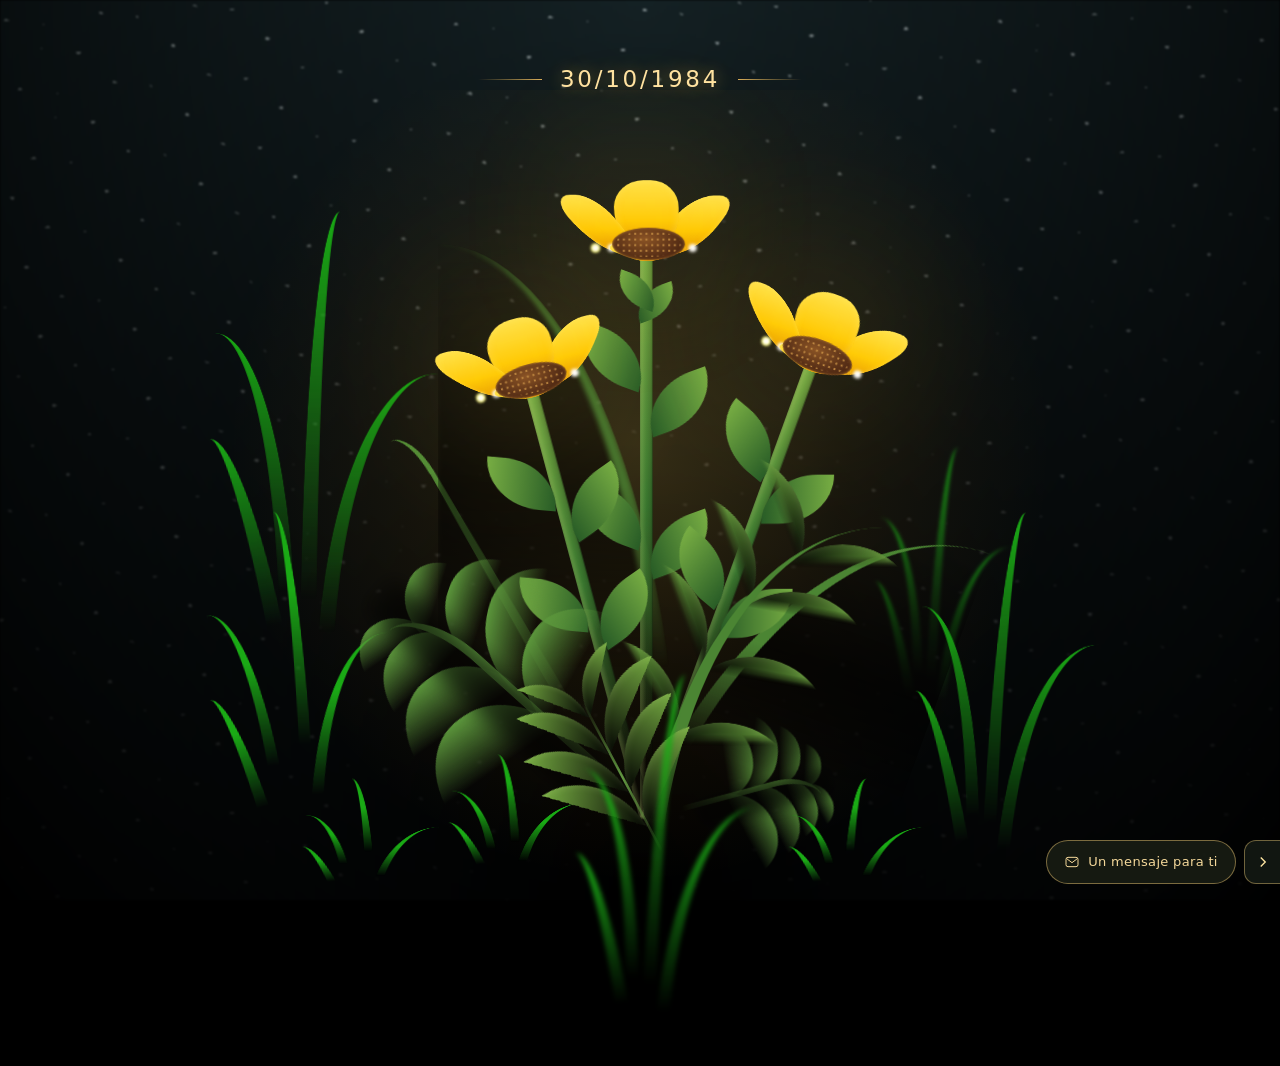
==== flower.html @ 01d1f502 "Agrega pestana para ocultar y mostrar controles" ====
<!DOCTYPE html>
<html lang="es">

<head>
  <meta charset="UTF-8">
  <meta http-equiv="X-UA-Compatible" content="IE=edge">
  <meta name="viewport" content="width=device-width, initial-scale=1.0">
  <link rel="shortcut icon" href="images/gift.png" type="image/x-icon">
  <link rel="stylesheet" href="css/style.css">

  <!-- Document Title -->
  <title>FLOWERS</title>
</head>

<body class="not-loaded">
  <!-- Background -->
  <div class="night"></div>
  <div class="celebration" aria-hidden="true"></div>
  <div class="fireflies" aria-hidden="true"></div>

  <!-- Flower -->
  <div class="flowers">
    <div class="flower flower--1">
      <div class="flower__leafs flower__leafs--1">
        <div class="flower__leaf flower__leaf--1"></div>
        <div class="flower__leaf flower__leaf--2"></div>
        <div class="flower__leaf flower__leaf--3"></div>
        <div class="flower__leaf flower__leaf--4"></div>
        <div class="flower__white-circle"></div>

        <div class="flower__light flower__light--1"></div>
        <div class="flower__light flower__light--2"></div>
        <div class="flower__light flower__light--3"></div>
        <div class="flower__light flower__light--4"></div>
        <div class="flower__light flower__light--5"></div>
        <div class="flower__light flower__light--6"></div>
        <div class="flower__light flower__light--7"></div>
        <div class="flower__light flower__light--8"></div>

      </div>
      <div class="flower__line">
        <div class="flower__line__leaf flower__line__leaf--1"></div>
        <div class="flower__line__leaf flower__line__leaf--2"></div>
        <div class="flower__line__leaf flower__line__leaf--3"></div>
        <div class="flower__line__leaf flower__line__leaf--4"></div>
        <div class="flower__line__leaf flower__line__leaf--5"></div>
        <div class="flower__line__leaf flower__line__leaf--6"></div>
      </div>
    </div>

    <div class="flower flower--2">
      <div class="flower__leafs flower__leafs--2">
        <div class="flower__leaf flower__leaf--1"></div>
        <div class="flower__leaf flower__leaf--2"></div>
        <div class="flower__leaf flower__leaf--3"></div>
        <div class="flower__leaf flower__leaf--4"></div>
        <div class="flower__white-circle"></div>

        <div class="flower__light flower__light--1"></div>
        <div class="flower__light flower__light--2"></div>
        <div class="flower__light flower__light--3"></div>
        <div class="flower__light flower__light--4"></div>
        <div class="flower__light flower__light--5"></div>
        <div class="flower__light flower__light--6"></div>
        <div class="flower__light flower__light--7"></div>
        <div class="flower__light flower__light--8"></div>

      </div>
      <div class="flower__line">
        <div class="flower__line__leaf flower__line__leaf--1"></div>
        <div class="flower__line__leaf flower__line__leaf--2"></div>
        <div class="flower__line__leaf flower__line__leaf--3"></div>
        <div class="flower__line__leaf flower__line__leaf--4"></div>
      </div>
    </div>

    <div class="flower flower--3">
      <div class="flower__leafs flower__leafs--3">
        <div class="flower__leaf flower__leaf--1"></div>
        <div class="flower__leaf flower__leaf--2"></div>
        <div class="flower__leaf flower__leaf--3"></div>
        <div class="flower__leaf flower__leaf--4"></div>
        <div class="flower__white-circle"></div>

        <div class="flower__light flower__light--1"></div>
        <div class="flower__light flower__light--2"></div>
        <div class="flower__light flower__light--3"></div>
        <div class="flower__light flower__light--4"></div>
        <div class="flower__light flower__light--5"></div>
        <div class="flower__light flower__light--6"></div>
        <div class="flower__light flower__light--7"></div>
        <div class="flower__light flower__light--8"></div>

      </div>
      <div class="flower__line">
        <div class="flower__line__leaf flower__line__leaf--1"></div>
        <div class="flower__line__leaf flower__line__leaf--2"></div>
        <div class="flower__line__leaf flower__line__leaf--3"></div>
        <div class="flower__line__leaf flower__line__leaf--4"></div>
      </div>
    </div>

    <div class="grow-ans" style="--d:1.2s">
      <div class="flower__g-long">
        <div class="flower__g-long__top"></div>
        <div class="flower__g-long__bottom"></div>
      </div>
    </div>

    <div class="growing-grass">
      <div class="flower__grass flower__grass--1">
        <div class="flower__grass--top"></div>
        <div class="flower__grass--bottom"></div>
        <div class="flower__grass__leaf flower__grass__leaf--1"></div>
        <div class="flower__grass__leaf flower__grass__leaf--2"></div>
        <div class="flower__grass__leaf flower__grass__leaf--3"></div>
        <div class="flower__grass__leaf flower__grass__leaf--4"></div>
        <div class="flower__grass__leaf flower__grass__leaf--5"></div>
        <div class="flower__grass__leaf flower__grass__leaf--6"></div>
        <div class="flower__grass__leaf flower__grass__leaf--7"></div>
        <div class="flower__grass__leaf flower__grass__leaf--8"></div>
        <div class="flower__grass__overlay"></div>
      </div>
    </div>

    <div class="growing-grass">
      <div class="flower__grass flower__grass--2">
        <div class="flower__grass--top"></div>
        <div class="flower__grass--bottom"></div>
        <div class="flower__grass__leaf flower__grass__leaf--1"></div>
        <div class="flower__grass__leaf flower__grass__leaf--2"></div>
        <div class="flower__grass__leaf flower__grass__leaf--3"></div>
        <div class="flower__grass__leaf flower__grass__leaf--4"></div>
        <div class="flower__grass__leaf flower__grass__leaf--5"></div>
        <div class="flower__grass__leaf flower__grass__leaf--6"></div>
        <div class="flower__grass__leaf flower__grass__leaf--7"></div>
        <div class="flower__grass__leaf flower__grass__leaf--8"></div>
        <div class="flower__grass__overlay"></div>
      </div>
    </div>

    <div class="grow-ans" style="--d:2.4s">
      <div class="flower__g-right flower__g-right--1">
        <div class="leaf"></div>
      </div>
    </div>

    <div class="grow-ans" style="--d:2.8s">
      <div class="flower__g-right flower__g-right--2">
        <div class="leaf"></div>
      </div>
    </div>

    <div class="grow-ans" style="--d:2.8s">
      <div class="flower__g-front">
        <div class="flower__g-front__leaf-wrapper flower__g-front__leaf-wrapper--1">
          <div class="flower__g-front__leaf"></div>
        </div>
        <div class="flower__g-front__leaf-wrapper flower__g-front__leaf-wrapper--2">
          <div class="flower__g-front__leaf"></div>
        </div>
        <div class="flower__g-front__leaf-wrapper flower__g-front__leaf-wrapper--3">
          <div class="flower__g-front__leaf"></div>
        </div>
        <div class="flower__g-front__leaf-wrapper flower__g-front__leaf-wrapper--4">
          <div class="flower__g-front__leaf"></div>
        </div>
        <div class="flower__g-front__leaf-wrapper flower__g-front__leaf-wrapper--5">
          <div class="flower__g-front__leaf"></div>
        </div>
        <div class="flower__g-front__leaf-wrapper flower__g-front__leaf-wrapper--6">
          <div class="flower__g-front__leaf"></div>
        </div>
        <div class="flower__g-front__leaf-wrapper flower__g-front__leaf-wrapper--7">
          <div class="flower__g-front__leaf"></div>
        </div>
        <div class="flower__g-front__leaf-wrapper flower__g-front__leaf-wrapper--8">
          <div class="flower__g-front__leaf"></div>
        </div>
        <div class="flower__g-front__line"></div>
      </div>
    </div>

    <div class="grow-ans" style="--d:3.2s">
      <div class="flower__g-fr">
        <div class="leaf"></div>
        <div class="flower__g-fr__leaf flower__g-fr__leaf--1"></div>
        <div class="flower__g-fr__leaf flower__g-fr__leaf--2"></div>
        <div class="flower__g-fr__leaf flower__g-fr__leaf--3"></div>
        <div class="flower__g-fr__leaf flower__g-fr__leaf--4"></div>
        <div class="flower__g-fr__leaf flower__g-fr__leaf--5"></div>
        <div class="flower__g-fr__leaf flower__g-fr__leaf--6"></div>
        <div class="flower__g-fr__leaf flower__g-fr__leaf--7"></div>
        <div class="flower__g-fr__leaf flower__g-fr__leaf--8"></div>
      </div>
    </div>

    <div class="long-g long-g--0">
      <div class="grow-ans" style="--d:3s">
        <div class="leaf leaf--0"></div>
      </div>
      <div class="grow-ans" style="--d:2.2s">
        <div class="leaf leaf--1"></div>
      </div>
      <div class="grow-ans" style="--d:3.4s">
        <div class="leaf leaf--2"></div>
      </div>
      <div class="grow-ans" style="--d:3.6s">
        <div class="leaf leaf--3"></div>
      </div>
    </div>

    <div class="long-g long-g--1">
      <div class="grow-ans" style="--d:3.6s">
        <div class="leaf leaf--0"></div>
      </div>
      <div class="grow-ans" style="--d:3.8s">
        <div class="leaf leaf--1"></div>
      </div>
      <div class="grow-ans" style="--d:4s">
        <div class="leaf leaf--2"></div>
      </div>
      <div class="grow-ans" style="--d:4.2s">
        <div class="leaf leaf--3"></div>
      </div>
    </div>

    <div class="long-g long-g--2">
      <div class="grow-ans" style="--d:4s">
        <div class="leaf leaf--0"></div>
      </div>
      <div class="grow-ans" style="--d:4.2s">
        <div class="leaf leaf--1"></div>
      </div>
      <div class="grow-ans" style="--d:4.4s">
        <div class="leaf leaf--2"></div>
      </div>
      <div class="grow-ans" style="--d:4.6s">
        <div class="leaf leaf--3"></div>
      </div>
    </div>

    <div class="long-g long-g--3">
      <div class="grow-ans" style="--d:4s">
        <div class="leaf leaf--0"></div>
      </div>
      <div class="grow-ans" style="--d:4.2s">
        <div class="leaf leaf--1"></div>
      </div>
      <div class="grow-ans" style="--d:3s">
        <div class="leaf leaf--2"></div>
      </div>
      <div class="grow-ans" style="--d:3.6s">
        <div class="leaf leaf--3"></div>
      </div>
    </div>

    <div class="long-g long-g--4">
      <div class="grow-ans" style="--d:4s">
        <div class="leaf leaf--0"></div>
      </div>
      <div class="grow-ans" style="--d:4.2s">
        <div class="leaf leaf--1"></div>
      </div>
      <div class="grow-ans" style="--d:3s">
        <div class="leaf leaf--2"></div>
      </div>
      <div class="grow-ans" style="--d:3.6s">
        <div class="leaf leaf--3"></div>
      </div>
    </div>

    <div class="long-g long-g--5">
      <div class="grow-ans" style="--d:4s">
        <div class="leaf leaf--0"></div>
      </div>
      <div class="grow-ans" style="--d:4.2s">
        <div class="leaf leaf--1"></div>
      </div>
      <div class="grow-ans" style="--d:3s">
        <div class="leaf leaf--2"></div>
      </div>
      <div class="grow-ans" style="--d:3.6s">
        <div class="leaf leaf--3"></div>
      </div>
    </div>

    <div class="long-g long-g--6">
      <div class="grow-ans" style="--d:4.2s">
        <div class="leaf leaf--0"></div>
      </div>
      <div class="grow-ans" style="--d:4.4s">
        <div class="leaf leaf--1"></div>
      </div>
      <div class="grow-ans" style="--d:4.6s">
        <div class="leaf leaf--2"></div>
      </div>
      <div class="grow-ans" style="--d:4.8s">
        <div class="leaf leaf--3"></div>
      </div>
    </div>

    <div class="long-g long-g--7">
      <div class="grow-ans" style="--d:3s">
        <div class="leaf leaf--0"></div>
      </div>
      <div class="grow-ans" style="--d:3.2s">
        <div class="leaf leaf--1"></div>
      </div>
      <div class="grow-ans" style="--d:3.5s">
        <div class="leaf leaf--2"></div>
      </div>
      <div class="grow-ans" style="--d:3.6s">
        <div class="leaf leaf--3"></div>
      </div>
    </div>
  </div>

  <!-- Title -->
  <header class="birthday-heading">
    <h1 class="title"><span id="title"></span></h1>
    <time class="birthday-date" datetime="2026-10-30">30/10/1984</time>
  </header>
  <dialog class="note-dialog" id="birthday-note" aria-labelledby="note-title">
    <button class="note-close" type="button" aria-label="Cerrar la carta">Cerrar</button>
    <p class="note-eyebrow">Una pequeña carta</p>
    <h2 id="note-title" tabindex="-1" autofocus>Zulema,</h2>
    <div class="note-content">
      <p>Sé que la vida no siempre ha sido justa contigo y que hay días difíciles. Ojalá este nuevo año te traiga más calma, motivos para sonreír y personas que te hagan sentir querida.</p>
      <p>Incluso después de la tormenta, el sol vuelve a salir.</p>
      <p>Feliz cumpleaños y gracias por tu amistad.</p>
    </div>
  </dialog>
  <div class="surprise-tools">
  <div class="surprise-controls" id="surprise-controls">
    <button class="note-trigger" type="button" aria-haspopup="dialog" aria-controls="birthday-note" aria-expanded="false">
      <svg width="16" height="16" viewBox="0 0 24 24" fill="none" stroke="currentColor" stroke-width="1.5" aria-hidden="true">
        <rect x="3" y="5" width="18" height="14" rx="3"></rect>
        <path d="m4 7 8 6 8-6"></path>
      </svg>
      Un mensaje para ti
    </button>
    <button class="music-toggle" type="button" aria-pressed="false" hidden>
      <span aria-hidden="true">♫</span>
      <span class="music-label">Activar música</span>
    </button>
    <p class="music-status" role="status"></p>
  </div>
    <button class="controls-toggle" type="button" aria-label="Ocultar botones" aria-controls="surprise-controls" aria-expanded="true" hidden>
      <svg width="18" height="18" viewBox="0 0 24 24" fill="none" stroke="currentColor" stroke-width="1.8" aria-hidden="true">
        <path d="m9 6 6 6-6 6"></path>
      </svg>
    </button>
  </div>
  <script src="js/main.js"></script>
  <script src="js/ambience.js"></script>
  <script src="js/note.js"></script>
  <script src="js/controls.js"></script>
</body>

</html>
---- css/style.css ----
*,
*::after,
*::before {
  padding: 0;
  margin: 0;
  box-sizing: border-box;
}

:root {
  --dark-color: #000;
}

.title {
  position: absolute;
  width: 100%;
  text-align: center;
  margin-top: 50px;
  top: 0;
  left: 0;
  color: white;
  font-family: 'Courier New', Courier, monospace;
  font-size: 70px;
  text-shadow: 0px 0px 20px white;
}

body {
  display: flex;
  align-items: flex-end;
  justify-content: center;
  min-height: 100vh;
  background-color: var(--dark-color);
  overflow: hidden;
  perspective: 1000px;
}

.night {
  position: fixed;
  left: 50%;
  top: 0;
  transform: translateX(-50%);
  width: 100%;
  height: 100%;
  filter: blur(0.1vmin);
  background-image: radial-gradient(ellipse at top, transparent 0%, var(--dark-color)), radial-gradient(ellipse at bottom, var(--dark-color), rgba(145, 233, 255, 0.2)), repeating-linear-gradient(220deg, rgb(0, 0, 0) 0px, rgb(0, 0, 0) 19px, transparent 19px, transparent 22px), repeating-linear-gradient(189deg, rgb(0, 0, 0) 0px, rgb(0, 0, 0) 19px, transparent 19px, transparent 22px), repeating-linear-gradient(148deg, rgb(0, 0, 0) 0px, rgb(0, 0, 0) 19px, transparent 19px, transparent 22px), linear-gradient(90deg, rgb(255, 255, 250), rgb(240, 240, 240));
}

.flowers {
  position: relative;
  transform: scale(0.9);
}

.flower {
  position: absolute;
  bottom: 10vmin;
  transform-origin: bottom center;
  z-index: 10;
  --fl-speed: 0.8s;
}

.flower--1 {
  animation: moving-flower-1 4s linear infinite;
}

.flower--1 .flower__line {
  height: 70vmin;
  animation-delay: 0.3s;
}

.flower--1 .flower__line__leaf--1 {
  animation: blooming-leaf-right var(--fl-speed) 1.6s backwards;
}

.flower--1 .flower__line__leaf--2 {
  animation: blooming-leaf-right var(--fl-speed) 1.4s backwards;
}

.flower--1 .flower__line__leaf--3 {
  animation: blooming-leaf-left var(--fl-speed) 1.2s backwards;
}

.flower--1 .flower__line__leaf--4 {
  animation: blooming-leaf-left var(--fl-speed) 1s backwards;
}

.flower--1 .flower__line__leaf--5 {
  animation: blooming-leaf-right var(--fl-speed) 1.8s backwards;
}

.flower--1 .flower__line__leaf--6 {
  animation: blooming-leaf-left var(--fl-speed) 2s backwards;
}

.flower--2 {
  left: 50%;
  transform: rotate(20deg);
  animation: moving-flower-2 4s linear infinite;
}

.flower--2 .flower__line {
  height: 60vmin;
  animation-delay: 0.6s;
}

.flower--2 .flower__line__leaf--1 {
  animation: blooming-leaf-right var(--fl-speed) 1.9s backwards;
}

.flower--2 .flower__line__leaf--2 {
  animation: blooming-leaf-right var(--fl-speed) 1.7s backwards;
}

.flower--2 .flower__line__leaf--3 {
  animation: blooming-leaf-left var(--fl-speed) 1.5s backwards;
}

.flower--2 .flower__line__leaf--4 {
  animation: blooming-leaf-left var(--fl-speed) 1.3s backwards;
}

.flower--3 {
  left: 50%;
  transform: rotate(-15deg);
  animation: moving-flower-3 4s linear infinite;
}

.flower--3 .flower__line {
  animation-delay: 0.9s;
}

.flower--3 .flower__line__leaf--1 {
  animation: blooming-leaf-right var(--fl-speed) 2.5s backwards;
}

.flower--3 .flower__line__leaf--2 {
  animation: blooming-leaf-right var(--fl-speed) 2.3s backwards;
}

.flower--3 .flower__line__leaf--3 {
  animation: blooming-leaf-left var(--fl-speed) 2.1s backwards;
}

.flower--3 .flower__line__leaf--4 {
  animation: blooming-leaf-left var(--fl-speed) 1.9s backwards;
}

.flower__leafs {
  position: relative;
  animation: blooming-flower 2s backwards;
}

.flower__leafs--1 {
  animation-delay: 1.1s;
}

.flower__leafs--2 {
  animation-delay: 1.4s;
}

.flower__leafs--3 {
  animation-delay: 1.7s;
}

.flower__leafs::after {
  content: "";
  position: absolute;
  left: 0;
  top: 0;
  transform: translate(-50%, -100%);
  width: 8vmin;
  height: 8vmin;
  background-color: #fff;
  filter: blur(10vmin);
}

.flower__leaf {
  position: absolute;
  bottom: 0;
  left: 50%;
  width: 8vmin;
  height: 11vmin;
  border-radius: 51% 49% 47% 53%/44% 45% 55% 69%;
  background-color: #a7ffee;
  background-image: linear-gradient(to top, #fff, #fff);
  transform-origin: bottom center;
  opacity: 0.9;
  box-shadow: inset 0 0 2vmin rgba(255, 255, 255, 0.5);
}

.flower__leaf--1 {
  transform: translate(-10%, 1%) rotateY(40deg) rotateX(-50deg);
}

.flower__leaf--2 {
  transform: translate(-50%, -4%) rotateX(40deg);
}

.flower__leaf--3 {
  transform: translate(-90%, 0%) rotateY(45deg) rotateX(50deg);
}

.flower__leaf--4 {
  width: 8vmin;
  height: 8vmin;
  transform-origin: bottom left;
  border-radius: 4vmin 10vmin 4vmin 4vmin;
  transform: translate(0%, 18%) rotateX(70deg) rotate(-43deg);
  background-image: linear-gradient(to top, rgba(255, 2555, 255, 0.4), #fff);
  z-index: 1;
  opacity: 0.8;
  -webkit-transform: translate(0%, 18%) rotateX(70deg) rotate(-43deg);
  -moz-transform: translate(0%, 18%) rotateX(70deg) rotate(-43deg);
  -ms-transform: translate(0%, 18%) rotateX(70deg) rotate(-43deg);
  -o-transform: translate(0%, 18%) rotateX(70deg) rotate(-43deg);
}

.flower__white-circle {
  position: absolute;
  left: -3.5vmin;
  top: -3vmin;
  width: 9vmin;
  height: 4vmin;
  border-radius: 50%;
  background-color: #fff;
}

.flower__white-circle::after {
  content: "";
  position: absolute;
  left: 50%;
  top: 45%;
  transform: translate(-50%, -50%);
  width: 60%;
  height: 60%;
  border-radius: inherit;
  background-image: repeating-linear-gradient(135deg, rgba(0, 0, 0, 0.03) 0px, rgba(0, 0, 0, 0.03) 1px, transparent 1px, transparent 12px), repeating-linear-gradient(45deg, rgba(0, 0, 0, 0.03) 0px, rgba(0, 0, 0, 0.03) 1px, transparent 1px, transparent 12px), repeating-linear-gradient(67.5deg, rgba(0, 0, 0, 0.03) 0px, rgba(0, 0, 0, 0.03) 1px, transparent 1px, transparent 12px), repeating-linear-gradient(135deg, rgba(0, 0, 0, 0.03) 0px, rgba(0, 0, 0, 0.03) 1px, transparent 1px, transparent 12px), repeating-linear-gradient(45deg, rgba(0, 0, 0, 0.03) 0px, rgba(0, 0, 0, 0.03) 1px, transparent 1px, transparent 12px), repeating-linear-gradient(112.5deg, rgba(0, 0, 0, 0.03) 0px, rgba(0, 0, 0, 0.03) 1px, transparent 1px, transparent 12px), repeating-linear-gradient(112.5deg, rgba(0, 0, 0, 0.03) 0px, rgba(0, 0, 0, 0.03) 1px, transparent 1px, transparent 12px), repeating-linear-gradient(45deg, rgba(0, 0, 0, 0.03) 0px, rgba(0, 0, 0, 0.03) 1px, transparent 1px, transparent 12px), repeating-linear-gradient(22.5deg, rgba(0, 0, 0, 0.03) 0px, rgba(0, 0, 0, 0.03) 1px, transparent 1px, transparent 12px), repeating-linear-gradient(45deg, rgba(0, 0, 0, 0.03) 0px, rgba(0, 0, 0, 0.03) 1px, transparent 1px, transparent 12px), repeating-linear-gradient(22.5deg, rgba(0, 0, 0, 0.03) 0px, rgba(0, 0, 0, 0.03) 1px, transparent 1px, transparent 12px), repeating-linear-gradient(135deg, rgba(0, 0, 0, 0.03) 0px, rgba(0, 0, 0, 0.03) 1px, transparent 1px, transparent 12px), repeating-linear-gradient(157.5deg, rgba(0, 0, 0, 0.03) 0px, rgba(0, 0, 0, 0.03) 1px, transparent 1px, transparent 12px), repeating-linear-gradient(67.5deg, rgba(0, 0, 0, 0.03) 0px, rgba(0, 0, 0, 0.03) 1px, transparent 1px, transparent 12px), repeating-linear-gradient(67.5deg, rgba(0, 0, 0, 0.03) 0px, rgba(0, 0, 0, 0.03) 1px, transparent 1px, transparent 12px), linear-gradient(90deg, rgb(255, 235, 18), rgb(255, 206, 0));
}

.flower__line {
  height: 55vmin;
  width: 1.5vmin;
  background-image: linear-gradient(to left, rgba(0, 0, 0, 0.2), transparent, rgba(255, 255, 255, 0.2)), linear-gradient(to top, transparent 10%, #fff, #fff);
  box-shadow: inset 0 0 2px rgba(0, 0, 0, 0.5);
  animation: grow-flower-tree 4s backwards;
}

.flower__line__leaf {
  --w: 7vmin;
  --h: calc(var(--w) + 2vmin);
  position: absolute;
  top: 20%;
  left: 90%;
  width: var(--w);
  height: var(--h);
  border-top-right-radius: var(--h);
  border-bottom-left-radius: var(--h);
  background-image: linear-gradient(to top, rgba(255, 255, 255, 0.4), #fff);
}

.flower__line__leaf--1 {
  transform: rotate(70deg) rotateY(30deg);
}

.flower__line__leaf--2 {
  top: 45%;
  transform: rotate(70deg) rotateY(30deg);
}

.flower__line__leaf--3,
.flower__line__leaf--4,
.flower__line__leaf--6 {
  border-top-right-radius: 0;
  border-bottom-left-radius: 0;
  border-top-left-radius: var(--h);
  border-bottom-right-radius: var(--h);
  left: -460%;
  top: 12%;
  transform: rotate(-70deg) rotateY(30deg);
}

.flower__line__leaf--4 {
  top: 40%;
}

.flower__line__leaf--5 {
  top: 0;
  transform-origin: left;
  transform: rotate(70deg) rotateY(30deg) scale(0.6);
}

.flower__line__leaf--6 {
  top: -2%;
  left: -450%;
  transform-origin: right;
  transform: rotate(-70deg) rotateY(30deg) scale(0.6);
}

.flower__light {
  position: absolute;
  bottom: 0vmin;
  width: 1vmin;
  height: 1vmin;
  background-color: rgb(255, 251, 0);
  border-radius: 50%;
  filter: blur(0.2vmin);
  animation: light-ans 4s linear infinite backwards;
}

.flower__light:nth-child(odd) {
  background-color: #fff;
}

.flower__light--1 {
  left: -2vmin;
  animation-delay: 1s;
}

.flower__light--2 {
  left: 3vmin;
  animation-delay: 0.5s;
}

.flower__light--3 {
  left: -6vmin;
  animation-delay: 0.3s;
}

.flower__light--4 {
  left: 6vmin;
  animation-delay: 0.9s;
}

.flower__light--5 {
  left: -1vmin;
  animation-delay: 1.5s;
}

.flower__light--6 {
  left: -4vmin;
  animation-delay: 3s;
}

.flower__light--7 {
  left: 3vmin;
  animation-delay: 2s;
}

.flower__light--8 {
  left: -6vmin;
  animation-delay: 3.5s;
}

.flower__grass {
  --c: #fff;
  --line-w: 1.5vmin;
  position: absolute;
  bottom: 12vmin;
  left: -7vmin;
  display: flex;
  flex-direction: column;
  align-items: flex-end;
  z-index: 20;
  transform-origin: bottom center;
  transform: rotate(-48deg) rotateY(40deg);
}

.flower__grass--1 {
  animation: moving-grass 2s linear infinite;
}

.flower__grass--2 {
  left: 2vmin;
  bottom: 10vmin;
  transform: scale(0.5) rotate(75deg) rotateX(10deg) rotateY(-200deg);
  opacity: 0.8;
  z-index: 0;
  animation: moving-grass--2 1.5s linear infinite;
}

.flower__grass--top {
  width: 7vmin;
  height: 10vmin;
  border-top-right-radius: 100%;
  border-right: var(--line-w) solid var(--c);
  transform-origin: bottom center;
  transform: rotate(-2deg);
}

.flower__grass--bottom {
  margin-top: -2px;
  width: var(--line-w);
  height: 25vmin;
  background-image: linear-gradient(to top, transparent, var(--c));
}

.flower__grass__leaf {
  --size: 10vmin;
  position: absolute;
  width: calc(var(--size) * 2.1);
  height: var(--size);
  border-top-left-radius: var(--size);
  border-top-right-radius: var(--size);
  background-image: linear-gradient(to top, transparent, transparent 30%, var(--c));
  z-index: 100;
}

.flower__grass__leaf--1 {
  top: -6%;
  left: 30%;
  --size: 6vmin;
  transform: rotate(-20deg);
  animation: growing-grass-ans--1 2s 2.6s backwards;
}

@keyframes growing-grass-ans--1 {
  0% {
    transform-origin: bottom left;
    transform: rotate(-20deg) scale(0);
  }
}

.flower__grass__leaf--2 {
  top: -5%;
  left: -110%;
  --size: 6vmin;
  transform: rotate(10deg);
  animation: growing-grass-ans--2 2s 2.4s linear backwards;
}

@keyframes growing-grass-ans--2 {
  0% {
    transform-origin: bottom right;
    transform: rotate(10deg) scale(0);
  }
}

.flower__grass__leaf--3 {
  top: 5%;
  left: 60%;
  --size: 8vmin;
  transform: rotate(-18deg) rotateX(-20deg);
  animation: growing-grass-ans--3 2s 2.2s linear backwards;
}

@keyframes growing-grass-ans--3 {
  0% {
    transform-origin: bottom left;
    transform: rotate(-18deg) rotateX(-20deg) scale(0);
  }
}

.flower__grass__leaf--4 {
  top: 6%;
  left: -135%;
  --size: 8vmin;
  transform: rotate(2deg);
  animation: growing-grass-ans--4 2s 2s linear backwards;
}

@keyframes growing-grass-ans--4 {
  0% {
    transform-origin: bottom right;
    transform: rotate(2deg) scale(0);
  }
}

.flower__grass__leaf--5 {
  top: 20%;
  left: 60%;
  --size: 10vmin;
  transform: rotate(-24deg) rotateX(-20deg);
  animation: growing-grass-ans--5 2s 1.8s linear backwards;
}

@keyframes growing-grass-ans--5 {
  0% {
    transform-origin: bottom left;
    transform: rotate(-24deg) rotateX(-20deg) scale(0);
  }
}

.flower__grass__leaf--6 {
  top: 22%;
  left: -180%;
  --size: 10vmin;
  transform: rotate(10deg);
  animation: growing-grass-ans--6 2s 1.6s linear backwards;
}

@keyframes growing-grass-ans--6 {
  0% {
    transform-origin: bottom right;
    transform: rotate(10deg) scale(0);
  }
}

.flower__grass__leaf--7 {
  top: 39%;
  left: 70%;
  --size: 10vmin;
  transform: rotate(-10deg);
  animation: growing-grass-ans--7 2s 1.4s linear backwards;
}

@keyframes growing-grass-ans--7 {
  0% {
    transform-origin: bottom left;
    transform: rotate(-10deg) scale(0);
  }
}

.flower__grass__leaf--8 {
  top: 40%;
  left: -215%;
  --size: 11vmin;
  transform: rotate(10deg);
  animation: growing-grass-ans--8 2s 1.2s linear backwards;
}

@keyframes growing-grass-ans--8 {
  0% {
    transform-origin: bottom right;
    transform: rotate(10deg) scale(0);
  }
}

.flower__grass__overlay {
  position: absolute;
  top: -10%;
  right: 0%;
  width: 100%;
  height: 100%;
  background-color: rgba(0, 0, 0, 0.6);
  filter: blur(1.5vmin);
  z-index: 100;
}

.flower__g-long {
  --w: 2vmin;
  --h: 6vmin;
  --c: #fff;
  position: absolute;
  bottom: 10vmin;
  left: -3vmin;
  transform-origin: bottom center;
  transform: rotate(-30deg) rotateY(-20deg);
  display: flex;
  flex-direction: column;
  align-items: flex-end;
  animation: flower-g-long-ans 3s linear infinite;
}

@keyframes flower-g-long-ans {

  0%,
  100% {
    transform: rotate(-30deg) rotateY(-20deg);
  }

  50% {
    transform: rotate(-32deg) rotateY(-20deg);
  }
}

.flower__g-long__top {
  top: calc(var(--h) * -1);
  width: calc(var(--w) + 1vmin);
  height: var(--h);
  border-top-right-radius: 100%;
  border-right: 0.7vmin solid var(--c);
  transform: translate(-0.7vmin, 1vmin);
}

.flower__g-long__bottom {
  width: var(--w);
  height: 50vmin;
  transform-origin: bottom center;
  background-image: linear-gradient(to top, transparent 30%, var(--c));
  box-shadow: inset 0 0 2px rgba(0, 0, 0, 0.5);
  -webkit-clip-path: polygon(35% 0, 65% 1%, 100% 100%, 0% 100%);
  clip-path: polygon(35% 0, 65% 1%, 100% 100%, 0% 100%);
}

.flower__g-right {
  position: absolute;
  bottom: 6vmin;
  left: -2vmin;
  transform-origin: bottom left;
  transform: rotate(20deg);
}

.flower__g-right .leaf {
  width: 30vmin;
  height: 50vmin;
  border-top-left-radius: 100%;
  border-left: 2vmin solid #fff;
  background-image: linear-gradient(to bottom, transparent, var(--dark-color) 60%);
  -webkit-mask-image: linear-gradient(to top, transparent 30%, #fff 60%);
}

.flower__g-right--1 {
  animation: flower-g-right-ans 2.5s linear infinite;
}

.flower__g-right--2 {
  left: 5vmin;
  transform: rotateY(-180deg);
  animation: flower-g-right-ans--2 3s linear infinite;
}

.flower__g-right--2 .leaf {
  height: 75vmin;
  filter: blur(0.3vmin);
  opacity: 0.8;
}

@keyframes flower-g-right-ans {

  0%,
  100% {
    transform: rotate(20deg);
  }

  50% {
    transform: rotate(24deg) rotateX(-20deg);
  }
}

@keyframes flower-g-right-ans--2 {

  0%,
  100% {
    transform: rotateY(-180deg) rotate(0deg) rotateX(-20deg);
  }

  50% {
    transform: rotateY(-180deg) rotate(6deg) rotateX(-20deg);
  }
}

.flower__g-front {
  position: absolute;
  bottom: 6vmin;
  left: 2.5vmin;
  z-index: 100;
  transform-origin: bottom center;
  transform: rotate(-28deg) rotateY(30deg) scale(1.04);
  animation: flower__g-front-ans 2s linear infinite;
}

@keyframes flower__g-front-ans {

  0%,
  100% {
    transform: rotate(-28deg) rotateY(30deg) scale(1.04);
  }

  50% {
    transform: rotate(-35deg) rotateY(40deg) scale(1.04);
  }
}

.flower__g-front__line {
  width: 0.3vmin;
  height: 20vmin;
  background-image: linear-gradient(to top, transparent, #fff, transparent 100%);
  position: relative;
}

.flower__g-front__leaf-wrapper {
  position: absolute;
  top: 0;
  left: 0;
  transform-origin: bottom left;
  transform: rotate(10deg);
}

.flower__g-front__leaf-wrapper:nth-child(even) {
  left: 0vmin;
  transform: rotateY(-180deg) rotate(5deg);
  animation: flower__g-front__leaf-left-ans 1s ease-in backwards;
}

.flower__g-front__leaf-wrapper:nth-child(odd) {
  animation: flower__g-front__leaf-ans 1s ease-in backwards;
}

.flower__g-front__leaf-wrapper--1 {
  top: -8vmin;
  transform: scale(0.7);
  animation: flower__g-front__leaf-ans 1s 5.5s ease-in backwards !important;
}

.flower__g-front__leaf-wrapper--2 {
  top: -8vmin;
  transform: rotateY(-180deg) scale(0.7) !important;
  animation: flower__g-front__leaf-left-ans-2 1s 4.6s ease-in backwards !important;
}

.flower__g-front__leaf-wrapper--3 {
  top: -3vmin;
  animation: flower__g-front__leaf-ans 1s 4.6s ease-in backwards;
}

.flower__g-front__leaf-wrapper--4 {
  top: -3vmin;
  transform: rotateY(-180deg) scale(0.9) !important;
  animation: flower__g-front__leaf-left-ans-2 1s 4.6s ease-in backwards !important;
}

@keyframes flower__g-front__leaf-left-ans-2 {
  0% {
    transform: rotateY(-180deg) scale(0);
  }
}

.flower__g-front__leaf-wrapper--5,
.flower__g-front__leaf-wrapper--6 {
  top: 2vmin;
}

.flower__g-front__leaf-wrapper--7,
.flower__g-front__leaf-wrapper--8 {
  top: 6.5vmin;
}

.flower__g-front__leaf-wrapper--2 {
  animation-delay: 5.2s !important;
}

.flower__g-front__leaf-wrapper--3 {
  animation-delay: 4.9s !important;
}

.flower__g-front__leaf-wrapper--5 {
  animation-delay: 4.3s !important;
}

.flower__g-front__leaf-wrapper--6 {
  animation-delay: 4.1s !important;
}

.flower__g-front__leaf-wrapper--7 {
  animation-delay: 3.8s !important;
}

.flower__g-front__leaf-wrapper--8 {
  animation-delay: 3.5s !important;
}

@keyframes flower__g-front__leaf-ans {
  0% {
    transform: rotate(10deg) scale(0);
  }
}

@keyframes flower__g-front__leaf-left-ans {
  0% {
    transform: rotateY(-180deg) rotate(5deg) scale(0);
  }
}

.flower__g-front__leaf {
  width: 10vmin;
  height: 10vmin;
  border-radius: 100% 0% 0% 100%/100% 100% 0% 0%;
  box-shadow: inset 0 2px 1vmin hsla(0, 0%, 100%, 0.2);
  background-image: linear-gradient(to bottom left, transparent, var(--dark-color)), linear-gradient(to bottom right, #fff 50%, transparent 50%, transparent);
  -webkit-mask-image: linear-gradient(to bottom right, #fff 50%, transparent 50%, transparent);
  mask-image: linear-gradient(to bottom right, #fff 50%, transparent 50%, transparent);
}

.flower__g-fr {
  position: absolute;
  bottom: -4vmin;
  left: 0vmin;
  transform-origin: bottom left;
  z-index: 10;
  animation: flower__g-fr-ans 2s linear infinite;
}

@keyframes flower__g-fr-ans {

  0%,
  100% {
    transform: rotate(2deg);
  }

  50% {
    transform: rotate(4deg);
    -webkit-transform: rotate(4deg);
    -moz-transform: rotate(4deg);
    -ms-transform: rotate(4deg);
    -o-transform: rotate(4deg);
  }
}

.flower__g-fr .leaf {
  width: 30vmin;
  height: 50vmin;
  border-top-left-radius: 100%;
  border-left: 2vmin solid #fff;
  -webkit-mask-image: linear-gradient(to top, transparent 25%, #fff 50%);
  position: relative;
  z-index: 1;
}

.flower__g-fr__leaf {
  position: absolute;
  top: 0;
  left: 0;
  width: 10vmin;
  height: 10vmin;
  border-radius: 100% 0% 0% 100%/100% 100% 0% 0%;
  box-shadow: inset 0 2px 1vmin hsla(0, 0%, 100%, 0.2);
  background-image: linear-gradient(to bottom left, transparent, var(--dark-color) 98%), linear-gradient(to bottom right, #fff 45%, transparent 50%, transparent);
  -webkit-mask-image: linear-gradient(135deg, #fff 40%, transparent 50%, transparent);
}

.flower__g-fr__leaf--1 {
  left: 20vmin;
  transform: rotate(45deg);
  animation: flower__g-fr-leaft-ans-1 0.5s 5.2s linear backwards;
}

@keyframes flower__g-fr-leaft-ans-1 {
  0% {
    transform-origin: left;
    transform: rotate(45deg) scale(0);
  }
}

.flower__g-fr__leaf--2 {
  left: 12vmin;
  top: -7vmin;
  transform: rotate(25deg) rotateY(-180deg);
  animation: flower__g-fr-leaft-ans-6 0.5s 5s linear backwards;
}

.flower__g-fr__leaf--3 {
  left: 15vmin;
  top: 6vmin;
  transform: rotate(55deg);
  animation: flower__g-fr-leaft-ans-5 0.5s 4.8s linear backwards;
}

.flower__g-fr__leaf--4 {
  left: 6vmin;
  top: -2vmin;
  transform: rotate(25deg) rotateY(-180deg);
  animation: flower__g-fr-leaft-ans-6 0.5s 4.6s linear backwards;
}

.flower__g-fr__leaf--5 {
  left: 10vmin;
  top: 14vmin;
  transform: rotate(55deg);
  animation: flower__g-fr-leaft-ans-5 0.5s 4.4s linear backwards;
}

@keyframes flower__g-fr-leaft-ans-5 {
  0% {
    transform-origin: left;
    transform: rotate(55deg) scale(0);
  }
}

.flower__g-fr__leaf--6 {
  left: 0vmin;
  top: 6vmin;
  transform: rotate(25deg) rotateY(-180deg);
  animation: flower__g-fr-leaft-ans-6 0.5s 4.2s linear backwards;
}

@keyframes flower__g-fr-leaft-ans-6 {
  0% {
    transform-origin: right;
    transform: rotate(25deg) rotateY(-180deg) scale(0);
  }
}

.flower__g-fr__leaf--7 {
  left: 5vmin;
  top: 22vmin;
  transform: rotate(45deg);
  animation: flower__g-fr-leaft-ans-7 0.5s 4s linear backwards;
}

@keyframes flower__g-fr-leaft-ans-7 {
  0% {
    transform-origin: left;
    transform: rotate(45deg) scale(0);
  }
}

.flower__g-fr__leaf--8 {
  left: -4vmin;
  top: 15vmin;
  transform: rotate(15deg) rotateY(-180deg);
  animation: flower__g-fr-leaft-ans-8 0.5s 3.8s linear backwards;
}

@keyframes flower__g-fr-leaft-ans-8 {
  0% {
    transform-origin: right;
    transform: rotate(15deg) rotateY(-180deg) scale(0);
  }
}

.long-g {
  position: absolute;
  bottom: 25vmin;
  left: -42vmin;
  transform-origin: bottom left;
}

.long-g--1 {
  bottom: 0vmin;
  transform: scale(0.8) rotate(-5deg);
}

.long-g--1 .leaf {
  -webkit-mask-image: linear-gradient(to top, transparent 40%, #fff 80%) !important;
}

.long-g--1 .leaf--1 {
  --w: 5vmin;
  --h: 60vmin;
  left: -2vmin;
  transform: rotate(3deg) rotateY(-180deg);
}

.long-g--2,
.long-g--3 {
  bottom: -3vmin;
  left: -35vmin;
  transform-origin: center;
  transform: scale(0.6) rotateX(60deg);
}

.long-g--2 .leaf,
.long-g--3 .leaf {
  -webkit-mask-image: linear-gradient(to top, transparent 50%, #fff 80%) !important;
}

.long-g--2 .leaf--1,
.long-g--3 .leaf--1 {
  left: -1vmin;
  transform: rotateY(-180deg);
}

.long-g--3 {
  left: -17vmin;
  bottom: 0vmin;
}

.long-g--3 .leaf {
  -webkit-mask-image: linear-gradient(to top, transparent 40%, #fff 80%) !important;
}

.long-g--4 {
  left: 25vmin;
  bottom: -3vmin;
  transform-origin: center;
  transform: scale(0.6) rotateX(60deg);
}

.long-g--4 .leaf {
  -webkit-mask-image: linear-gradient(to top, transparent 50%, #fff 80%) !important;
}

.long-g--5 {
  left: 42vmin;
  bottom: 0vmin;
  transform: scale(0.8) rotate(2deg);
}

.long-g--6 {
  left: 0vmin;
  bottom: -20vmin;
  z-index: 100;
  filter: blur(0.3vmin);
  transform: scale(0.8) rotate(2deg);
}

.long-g--7 {
  left: 35vmin;
  bottom: 20vmin;
  z-index: -1;
  filter: blur(0.3vmin);
  transform: scale(0.6) rotate(2deg);
  opacity: 0.7;
}

.long-g .leaf {
  --w: 15vmin;
  --h: 40vmin;
  --c: #1aaa15;
  position: absolute;
  bottom: 0;
  width: var(--w);
  height: var(--h);
  border-top-left-radius: 100%;
  border-left: 2vmin solid var(--c);
  -webkit-mask-image: linear-gradient(to top, transparent 20%, var(--dark-color));
  transform-origin: bottom center;
}

.long-g .leaf--0 {
  left: 2vmin;
  animation: leaf-ans-1 4s linear infinite;
}

.long-g .leaf--1 {
  --w: 5vmin;
  --h: 60vmin;
  animation: leaf-ans-1 4s linear infinite;
}

.long-g .leaf--2 {
  --w: 10vmin;
  --h: 40vmin;
  left: -0.5vmin;
  bottom: 5vmin;
  transform-origin: bottom left;
  transform: rotateY(-180deg);
  animation: leaf-ans-2 3s linear infinite;
}

.long-g .leaf--3 {
  --w: 5vmin;
  --h: 30vmin;
  left: -1vmin;
  bottom: 3.2vmin;
  transform-origin: bottom left;
  transform: rotate(-10deg) rotateY(-180deg);
  animation: leaf-ans-3 3s linear infinite;
}

@keyframes leaf-ans-1 {

  0%,
  100% {
    transform: rotate(-5deg) scale(1);
  }

  50% {
    transform: rotate(5deg) scale(1.1);
  }
}

@keyframes leaf-ans-2 {

  0%,
  100% {
    transform: rotateY(-180deg) rotate(5deg);
  }

  50% {
    transform: rotateY(-180deg) rotate(0deg) scale(1.1);
  }
}

@keyframes leaf-ans-3 {

  0%,
  100% {
    transform: rotate(-10deg) rotateY(-180deg);
  }

  50% {
    transform: rotate(-20deg) rotateY(-180deg);
  }
}

.grow-ans {
  animation: grow-ans 2s var(--d) backwards;
}

@keyframes grow-ans {
  0% {
    transform: scale(0);
    opacity: 0;
  }
}

@keyframes light-ans {
  0% {
    opacity: 0;
    transform: translateY(0vmin);
  }

  25% {
    opacity: 1;
    transform: translateY(-5vmin) translateX(-2vmin);
  }

  50% {
    opacity: 1;
    transform: translateY(-15vmin) translateX(2vmin);
    filter: blur(0.2vmin);
  }

  75% {
    transform: translateY(-20vmin) translateX(-2vmin);
    filter: blur(0.2vmin);
  }

  100% {
    transform: translateY(-30vmin);
    opacity: 0;
    filter: blur(1vmin);
  }
}

@keyframes moving-flower-1 {

  0%,
  100% {
    transform: rotate(2deg);
  }

  50% {
    transform: rotate(-2deg);
  }
}

@keyframes moving-flower-2 {

  0%,
  100% {
    transform: rotate(18deg);
  }

  50% {
    transform: rotate(14deg);
  }
}

@keyframes moving-flower-3 {

  0%,
  100% {
    transform: rotate(-18deg);
  }

  50% {
    transform: rotate(-20deg) rotateY(-10deg);
  }
}

@keyframes blooming-leaf-right {
  0% {
    transform-origin: left;
    transform: rotate(70deg) rotateY(30deg) scale(0);
  }
}

@keyframes blooming-leaf-left {
  0% {
    transform-origin: right;
    transform: rotate(-70deg) rotateY(30deg) scale(0);
  }
}

@keyframes grow-flower-tree {
  0% {
    height: 0;
    border-radius: 1vmin;
  }
}

@keyframes blooming-flower {
  0% {
    transform: scale(0);
  }
}

@keyframes moving-grass {

  0%,
  100% {
    transform: rotate(-48deg) rotateY(40deg);
  }

  50% {
    transform: rotate(-50deg) rotateY(40deg);
  }
}

@keyframes moving-grass--2 {

  0%,
  100% {
    transform: scale(0.5) rotate(75deg) rotateX(10deg) rotateY(-200deg);
  }

  50% {
    transform: scale(0.5) rotate(79deg) rotateX(10deg) rotateY(-200deg);
  }
}

.growing-grass {
  animation: growing-grass-ans 1s 2s backwards;
}

@keyframes growing-grass-ans {
  0% {
    transform: scale(0);
  }
}

.not-loaded * {
  animation-play-state: paused !important;
}

/* Ajustes visuales compartidos con la fuente SCSS, sin cambiar la escena. */
.title {
  z-index: 20;
  padding: 0 16px;
  margin-top: clamp(20px, 5vh, 50px);
  font-size: clamp(24px, 6vw, 70px);
  line-height: 1.2;
  overflow-wrap: break-word;
  pointer-events: none;
}

.flower .flower__leaf {
  background-color: #ffc400;
  background-image: linear-gradient(to top, #e99b00 0%, #ffca05 40%, #ffe34b 100%);
  opacity: 1;
  box-shadow: inset 0 0 1vmin rgba(255, 235, 130, 0.35);
}

.flower .flower__leafs::after {
  background-color: #ffce32;
  opacity: 0.45;
}

.flower .flower__white-circle {
  z-index: 2;
  background-color: #5b3016;
  background-image: radial-gradient(ellipse at 45% 35%, #8b5425, #4a2512 75%);
  box-shadow: inset 0 0 0.4vmin #b87b30;
}

.flower .flower__white-circle::after {
  top: 50%;
  width: 90%;
  height: 80%;
  background-image: radial-gradient(#c18a42 18%, transparent 24%);
  background-size: 0.7vmin 0.7vmin;
}

.flower .flower__line {
  background-image: linear-gradient(to left, rgba(0, 0, 0, 0.18), transparent, rgba(207, 235, 130, 0.25)),
    linear-gradient(to top, transparent 10%, #39762e, #73a743);
}

.flower .flower__line__leaf {
  background-image: linear-gradient(to top, #285c26, #77ad43);
}

/* Luz cálida detrás del ramo y luciérnagas en primer plano. */
.flowers {
  z-index: 1;
}

.flowers::before {
  content: "";
  position: absolute;
  z-index: -1;
  left: 50%;
  bottom: 0;
  width: min(120vmin, 950px);
  height: min(110vmin, 900px);
  transform: translateX(-50%);
  background: radial-gradient(ellipse at 50% 44%,
    rgba(255, 197, 64, 0.19) 0%,
    rgba(226, 153, 30, 0.08) 35%,
    transparent 68%);
  pointer-events: none;
}

/* Adornos que nacen detrás del ramo y desaparecen al subir. */
.celebration {
  position: fixed;
  inset: 0;
  z-index: 0;
  overflow: hidden;
  pointer-events: none;
  -webkit-mask-image: linear-gradient(to bottom, transparent 12%, #000 28%);
  mask-image: linear-gradient(to bottom, transparent 12%, #000 28%);
}

.celebration-particle {
  position: absolute;
  bottom: 6vmin;
  left: calc(50% + var(--origin));
  opacity: 0;
  animation: celebration-rise var(--duration) var(--delay) linear infinite;
}

.celebration-shape {
  position: relative;
  display: block;
}

.celebration-particle--balloon .celebration-shape {
  width: clamp(18px, 4vmin, 32px);
  height: clamp(24px, 5vmin, 42px);
  border-radius: 48% 48% 46% 46%;
  background: radial-gradient(ellipse at 30% 25%, rgba(255, 255, 255, 0.55), transparent 45%), var(--color);
  box-shadow: inset -3px -3px 6px rgba(0, 0, 0, 0.12);
}

.celebration-particle--balloon .celebration-shape::after {
  content: "";
  position: absolute;
  left: 50%;
  top: 100%;
  width: 8px;
  height: 32px;
  border-left: 1px solid rgba(255, 235, 197, 0.55);
  border-radius: 50%;
}

.celebration-particle--gift .celebration-shape {
  width: clamp(17px, 3.5vmin, 27px);
  height: clamp(17px, 3.5vmin, 27px);
  border-radius: 3px;
  background: linear-gradient(90deg, transparent 39%, #fff0be 39%, #fff0be 58%, transparent 58%),
    linear-gradient(transparent 35%, #fff0be 35%, #fff0be 50%, transparent 50%), var(--color);
  box-shadow: 0 2px 4px rgba(0, 0, 0, 0.15);
}

.celebration-particle--gift .celebration-shape::before {
  content: "";
  position: absolute;
  top: -3px;
  left: -2px;
  width: calc(100% + 4px);
  height: 5px;
  border-radius: 2px;
  background: var(--color);
}

.celebration-particle--gift .celebration-shape::after {
  content: "";
  position: absolute;
  top: -9px;
  left: 50%;
  width: 11px;
  height: 7px;
  transform: translateX(-50%);
  border: 2px solid #fff0be;
  border-radius: 60% 60% 15% 15%;
}

.celebration-particle--confetti .celebration-shape {
  width: 5px;
  height: 9px;
  border-radius: 1px;
  background: var(--color);
}

@keyframes celebration-rise {
  0% {
    opacity: 0;
    transform: translate3d(0, 0, 0) rotate(0deg) scale(0.65);
  }
  15% {
    opacity: 1;
  }
  65% {
    opacity: 0.9;
  }
  100% {
    opacity: 0;
    transform: translate3d(var(--drift), -72vh, 0) rotate(var(--turn)) scale(1);
  }
}

@media (prefers-reduced-motion: reduce) {
  .celebration {
    display: none;
  }
}


.fireflies {
  position: fixed;
  inset: 0;
  z-index: 2;
  overflow: hidden;
  pointer-events: none;
}

.firefly {
  position: absolute;
  left: var(--x);
  top: var(--y);
  width: var(--size);
  height: var(--size);
  border-radius: 50%;
  background: #ffe89a;
  box-shadow: 0 0 6px 2px rgba(255, 211, 77, 0.55),
    0 0 18px 4px rgba(255, 184, 47, 0.16);
  opacity: 0;
  animation: firefly-drift var(--duration) var(--delay) ease-in-out infinite;
}

@keyframes firefly-drift {
  0%, 100% {
    opacity: 0;
    transform: translate(0, 0);
  }
  25% {
    opacity: 0.65;
  }
  55% {
    opacity: 0.25;
  }
  75% {
    opacity: 0.8;
  }
  95% {
    transform: translate(var(--drift-x), var(--drift-y));
  }
}

.surprise-tools {
  position: fixed;
  right: env(safe-area-inset-right, 0px);
  bottom: max(16px, env(safe-area-inset-bottom));
  z-index: 30;
  display: flex;
  align-items: flex-end;
  gap: 8px;
  max-width: calc(100% - 16px);
}

.surprise-controls {
  display: flex;
  flex-direction: column;
  gap: 8px;
  width: 190px;
  max-width: calc(100vw - 80px);
}

.surprise-controls[hidden],
.controls-toggle[hidden] {
  display: none;
}

.controls-toggle {
  display: flex;
  align-items: center;
  justify-content: center;
  flex: 0 0 36px;
  width: 36px;
  min-height: 44px;
  padding: 8px;
  border: 1px solid rgba(255, 218, 129, 0.4);
  border-right: 0;
  border-radius: 12px 0 0 12px;
  background: rgba(18, 24, 18, 0.95);
  color: #ffe6a2;
  cursor: pointer;
  touch-action: manipulation;
}

.controls-toggle:hover {
  background: #403112;
}

.controls-toggle:focus-visible {
  outline: 2px solid #ffe6a2;
  outline-offset: -4px;
}

.controls-toggle[aria-expanded="false"] svg {
  transform: rotate(180deg);
}

.surprise-controls > button {
  width: 100%;
  max-width: none;
  min-height: 44px;
  margin: 0;
  padding: 9px 16px;
  font-size: 13px;
  letter-spacing: 0.025em;
}

.music-toggle {
  display: inline-flex;
  align-items: center;
  justify-content: center;
  gap: 8px;
  min-height: 44px;
  max-width: calc(100% - 32px);
  padding: 10px 16px;
  border: 1px solid rgba(255, 218, 129, 0.4);
  border-radius: 999px;
  background: rgba(18, 24, 18, 0.9);
  color: #ffe6a2;
  font: 500 14px/1.3 system-ui, sans-serif;
  cursor: pointer;
  touch-action: manipulation;
  transition: background-color 180ms ease, border-color 180ms ease;
}

.music-toggle[hidden] {
  display: none;
}

.music-toggle:hover,
.music-toggle[aria-pressed="true"] {
  background: rgba(64, 49, 18, 0.95);
  border-color: #e7be64;
}

.music-toggle:focus-visible {
  outline: 2px solid #ffe6a2;
  outline-offset: 4px;
}

.music-toggle:disabled {
  cursor: wait;
}

.music-status {
  order: -1;
  max-width: 100%;
  margin: 0;
  padding: 10px;
  border-radius: 12px;
  background: #182018;
  color: #ffe6a2;
  font: 14px/1.4 system-ui, sans-serif;
}

.music-status:empty {
  display: none;
}

@media (prefers-reduced-motion: reduce) {
  .fireflies {
    display: none;
  }
}


/* El saludo y la fecha comparten el mismo flujo para evitar solapamientos. */
.birthday-heading {
  position: absolute;
  z-index: 20;
  top: clamp(20px, 5vh, 50px);
  left: 0;
  width: 100%;
  padding-inline: 16px;
  text-align: center;
  pointer-events: none;
}

.birthday-heading .title {
  position: static;
  margin-top: 0;
  padding: 0;
}

.birthday-date {
  display: inline-flex;
  align-items: center;
  justify-content: center;
  gap: clamp(10px, 3vw, 18px);
  margin-top: clamp(12px, 2vh, 20px);
  color: #ffe2a0;
  font: 500 clamp(17px, 3.8vw, 23px)/1.4 system-ui, sans-serif;
  font-variant-numeric: tabular-nums;
  letter-spacing: 0.12em;
  text-shadow: 0 0 16px rgba(255, 197, 64, 0.45);
  white-space: nowrap;
}

.birthday-date::before,
.birthday-date::after {
  content: "";
  width: clamp(20px, 6vw, 64px);
  height: 1px;
  background: linear-gradient(90deg, transparent, #d9ae58);
}

.birthday-date::after {
  transform: rotate(180deg);
}

@media (max-width: 768px) {
  .birthday-heading {
    top: max(24px, env(safe-area-inset-top));
  }
}

@media (max-height: 500px) and (orientation: landscape) {
  .birthday-heading {
    top: 12px;
  }

  .birthday-date {
    margin-top: 6px;
    font-size: 16px;
  }
}


/* Una carta cálida con un acceso discreto junto al control de música. */
.note-trigger {
  display: flex;
  align-items: center;
  justify-content: center;
  gap: 8px;
  width: fit-content;
  max-width: 100%;
  min-height: 44px;
  margin: 12px auto 0;
  padding: 9px 16px;
  border: 1px solid rgba(226, 190, 111, 0.5);
  border-radius: 999px;
  background: rgba(27, 32, 22, 0.8);
  color: #f4d89a;
  font: 500 13px/1.3 system-ui, sans-serif;
  letter-spacing: 0.025em;
  cursor: pointer;
  pointer-events: auto;
  touch-action: manipulation;
  transition: background-color 180ms ease, border-color 180ms ease;
}

.note-trigger:hover {
  background: #3c351e;
  border-color: #f4d89a;
}

.note-trigger:focus-visible,
.note-close:focus-visible {
  outline: 2px solid #d5a64c;
  outline-offset: 4px;
}

.note-dialog {
  position: fixed;
  inset: 0;
  width: min(480px, calc(100% - 32px));
  max-height: calc(100vh - 32px);
  max-height: calc(100svh - 32px);
  margin: auto;
  padding: 56px clamp(22px, 6vw, 40px) 32px;
  overflow-y: auto;
  overscroll-behavior: contain;
  border: 1px solid #dfc792;
  border-radius: 18px;
  background: linear-gradient(145deg, #fffaf0, #f5e9ce);
  color: #493725;
  box-shadow: 0 24px 80px rgba(0, 0, 0, 0.45);
}

.note-dialog[open] {
  animation: note-reveal 300ms ease-out;
}

.note-dialog::backdrop {
  background: rgba(4, 12, 9, 0.72);
  backdrop-filter: blur(5px);
}

.note-close {
  position: absolute;
  top: 8px;
  right: 12px;
  min-height: 44px;
  padding: 8px 12px;
  border: 0;
  border-radius: 8px;
  background: transparent;
  color: #705735;
  font: 500 13px/1.3 system-ui, sans-serif;
  cursor: pointer;
}

.note-close:hover {
  background: rgba(154, 111, 47, 0.1);
}

.note-eyebrow {
  margin-bottom: 14px;
  color: #8b6931;
  font: 500 11px/1.5 system-ui, sans-serif;
  letter-spacing: 0.16em;
  text-transform: uppercase;
}

.note-dialog h2 {
  margin-bottom: 20px;
  font: italic 400 clamp(28px, 7vw, 36px)/1.2 Georgia, serif;
}

.note-content {
  font: 400 clamp(16px, 4vw, 18px)/1.75 Georgia, serif;
}

.note-content p + p {
  margin-top: 18px;
}

.note-content p:nth-child(2) {
  padding-left: 14px;
  border-left: 2px solid #c6a65f;
  color: #7b5b2e;
  font-style: italic;
}

@keyframes note-reveal {
  from { opacity: 0; transform: translateY(12px); }
  to { opacity: 1; transform: translateY(0); }
}

@media (max-height: 500px) and (orientation: landscape) {
  .note-trigger {
    margin-top: 6px;
    padding-block: 6px;
  }

  .note-dialog {
    padding-top: 48px;
    padding-bottom: 24px;
  }
}


/* Follaje decorativo en verdes naturales. */
.flower__grass {
  --c: #5b963b;
}

.flower__g-long {
  --c: #528c35;
}

.flower__g-right .leaf,
.flower__g-fr .leaf {
  border-left-color: #4b8533;
}

.flower__g-front__line {
  background-image: linear-gradient(to top, transparent, #629841, transparent 100%);
}

.flower__g-front__leaf {
  background-image: linear-gradient(to bottom left, transparent, var(--dark-color)),
    linear-gradient(to bottom right, #77ad43 50%, transparent 50%, transparent);
  box-shadow: inset 0 2px 1vmin rgba(190, 220, 130, 0.2);
}

.flower__g-fr__leaf {
  background-image: linear-gradient(to bottom left, transparent, var(--dark-color) 98%),
    linear-gradient(to bottom right, #659e3b 45%, transparent 50%, transparent);
  box-shadow: inset 0 2px 1vmin rgba(190, 220, 130, 0.2);
}



@media (max-width: 768px) {
  .title {
    margin-top: max(24px, env(safe-area-inset-top));
    padding-inline: 16px;
    font-size: clamp(32px, 9vw, 48px);
    line-height: 1.15;
    text-wrap: balance;
    text-shadow: 0 0 12px rgba(255, 255, 255, 0.65);
  }
}

@media (max-height: 500px) and (orientation: landscape) {
  .title {
    margin-top: 12px;
    font-size: clamp(28px, 5vw, 40px);
    line-height: 1.1;
  }
}

@media (prefers-reduced-motion: reduce) {
  *, *::before, *::after {
    animation-duration: 0.01ms !important;
    animation-delay: 0s !important;
    animation-iteration-count: 1 !important;
    transition-duration: 0.01ms !important;
  }

  .flower__light {
    display: none;
  }
}


/*# sourceMappingURL=style.css.map */
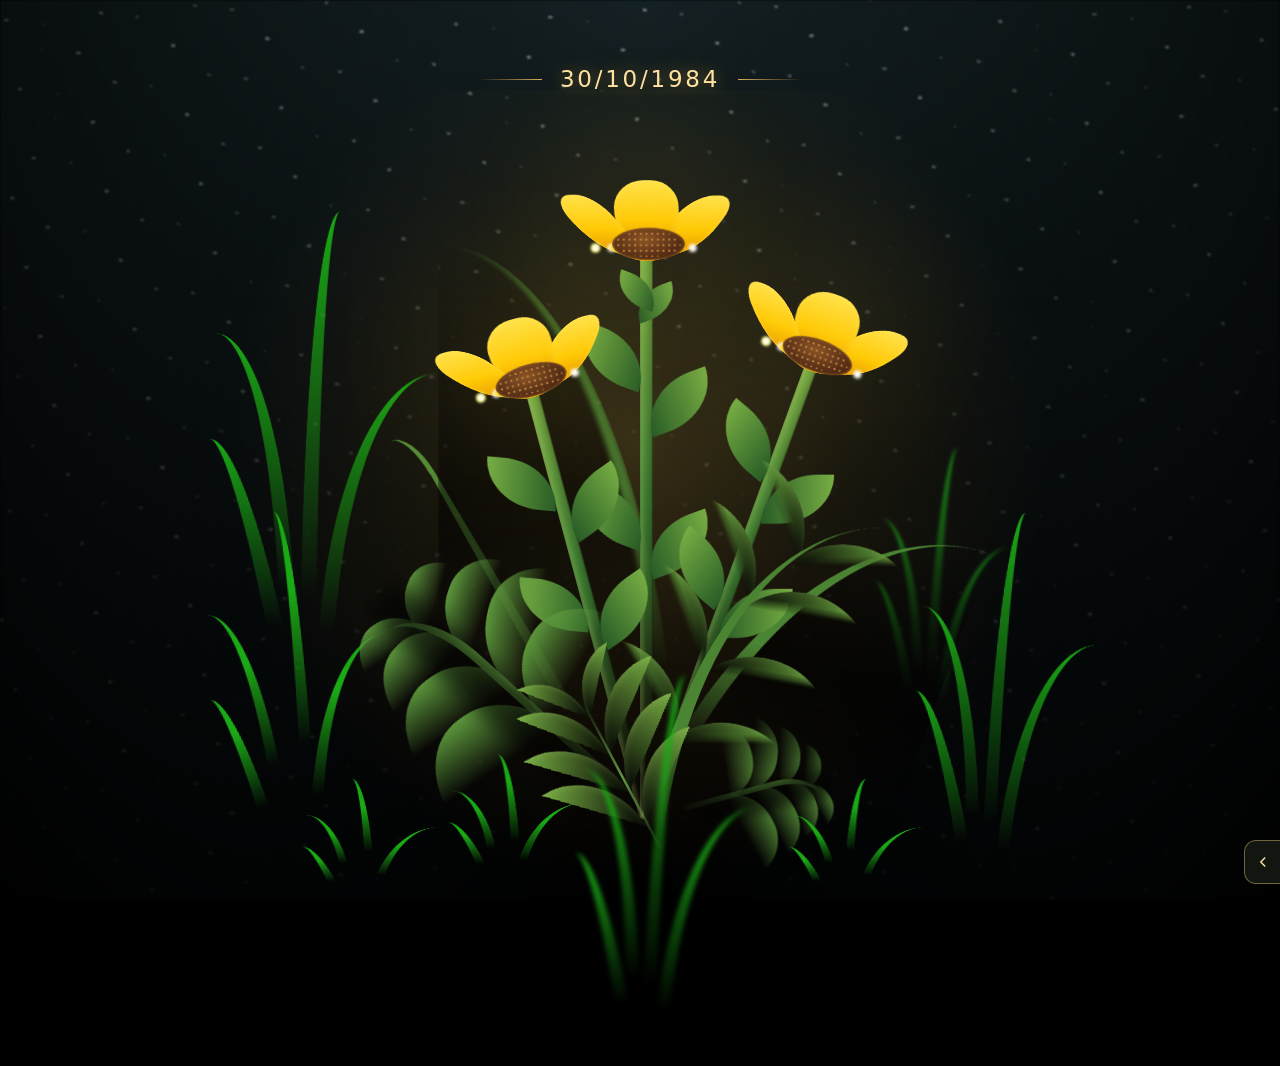
==== commit f9c0460a: "Oculta controles al abrir la sorpresa" ====
--- a/flower.html
+++ b/flower.html
@@ -332,7 +332,7 @@
     </div>
   </dialog>
   <div class="surprise-tools">
-  <div class="surprise-controls" id="surprise-controls">
+  <div class="surprise-controls" id="surprise-controls" hidden>
     <button class="note-trigger" type="button" aria-haspopup="dialog" aria-controls="birthday-note" aria-expanded="false">
       <svg width="16" height="16" viewBox="0 0 24 24" fill="none" stroke="currentColor" stroke-width="1.5" aria-hidden="true">
         <rect x="3" y="5" width="18" height="14" rx="3"></rect>
@@ -346,7 +346,7 @@
     </button>
     <p class="music-status" role="status"></p>
   </div>
-    <button class="controls-toggle" type="button" aria-label="Ocultar botones" aria-controls="surprise-controls" aria-expanded="true" hidden>
+    <button class="controls-toggle" type="button" aria-label="Mostrar botones" aria-controls="surprise-controls" aria-expanded="false" hidden>
       <svg width="18" height="18" viewBox="0 0 24 24" fill="none" stroke="currentColor" stroke-width="1.8" aria-hidden="true">
         <path d="m9 6 6 6-6 6"></path>
       </svg>
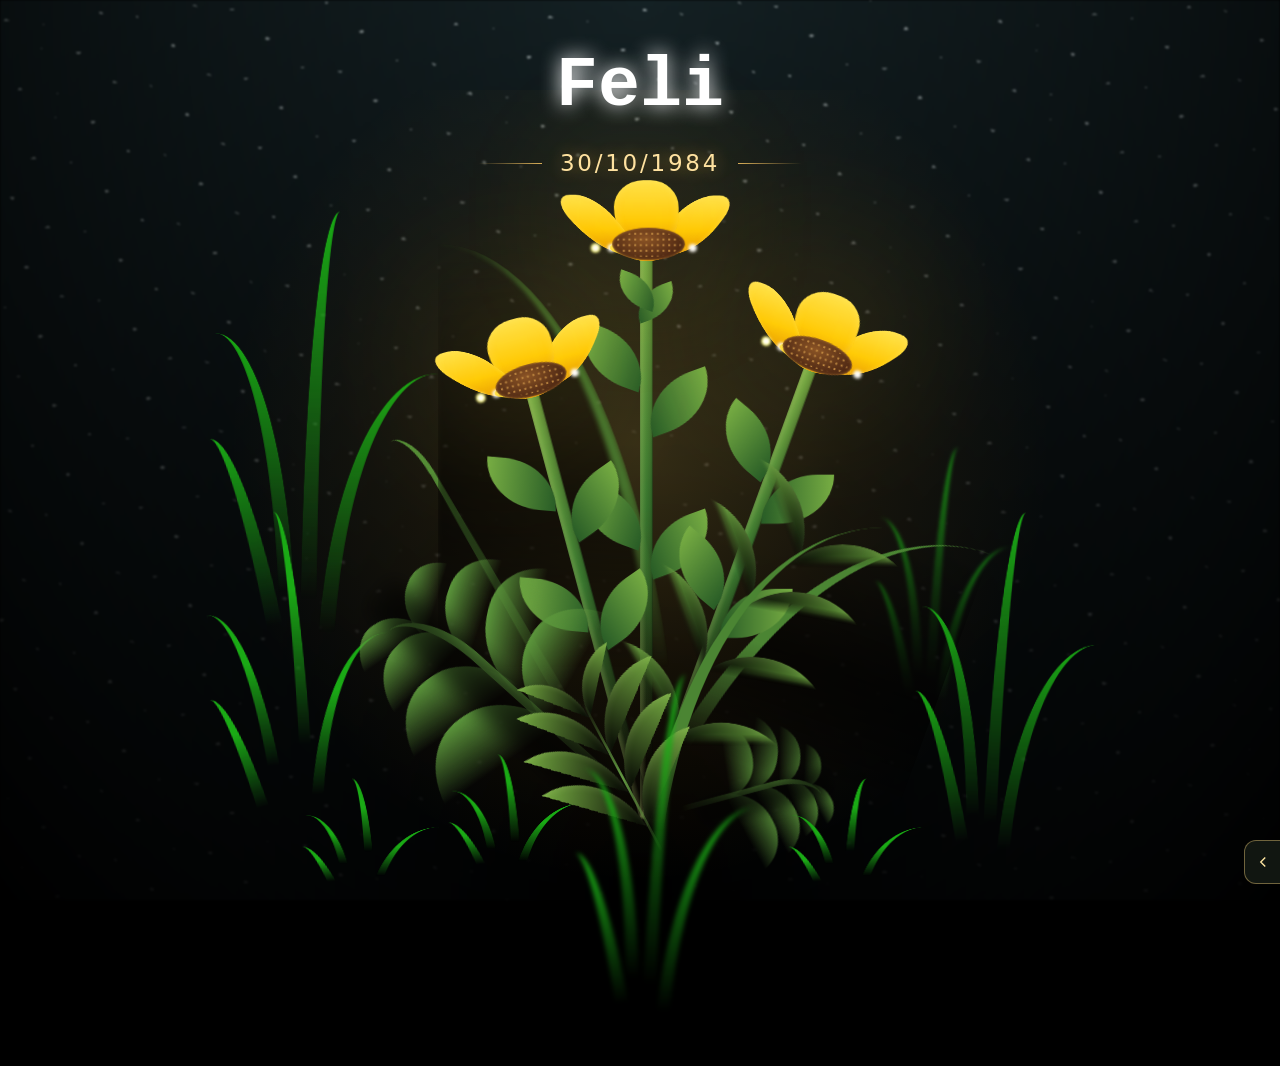
==== commit 98f21237: "Cambia nombre de Zulema a Luu" ====
--- a/flower.html
+++ b/flower.html
@@ -324,7 +324,7 @@
   <dialog class="note-dialog" id="birthday-note" aria-labelledby="note-title">
     <button class="note-close" type="button" aria-label="Cerrar la carta">Cerrar</button>
     <p class="note-eyebrow">Una pequeña carta</p>
-    <h2 id="note-title" tabindex="-1" autofocus>Zulema,</h2>
+    <h2 id="note-title" tabindex="-1" autofocus>Luu,</h2>
     <div class="note-content">
       <p>Sé que la vida no siempre ha sido justa contigo y que hay días difíciles. Ojalá este nuevo año te traiga más calma, motivos para sonreír y personas que te hagan sentir querida.</p>
       <p>Incluso después de la tormenta, el sol vuelve a salir.</p>
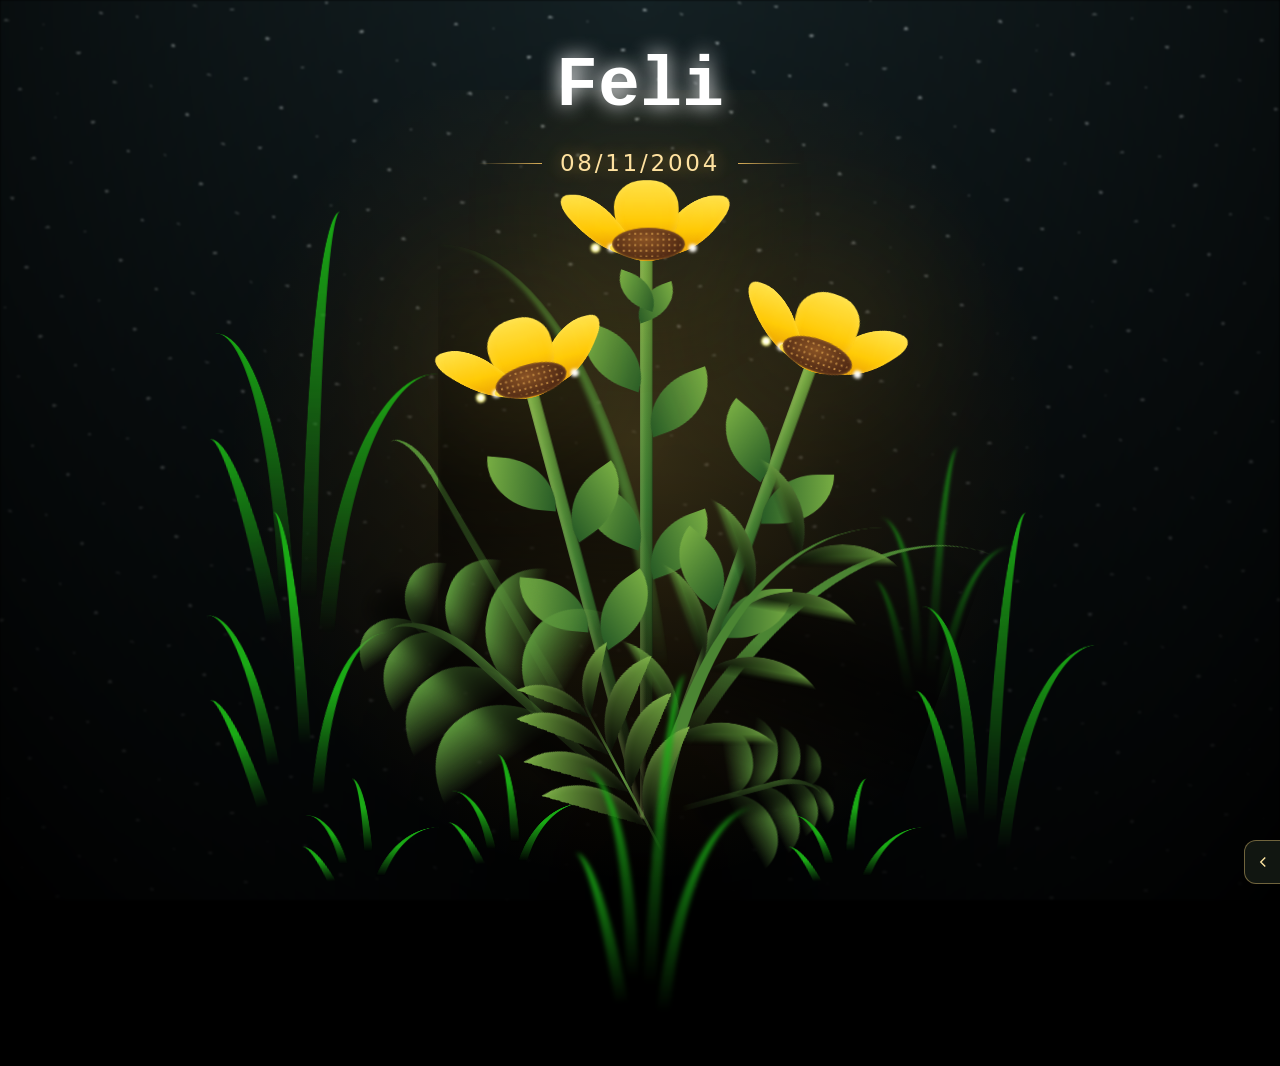
==== commit d990428e: "Personaliza carta con foto y firma y anima apertura del regalo" ====
--- a/flower.html
+++ b/flower.html
@@ -319,16 +319,23 @@
   <!-- Title -->
   <header class="birthday-heading">
     <h1 class="title"><span id="title"></span></h1>
-    <time class="birthday-date" datetime="2026-10-30">30/10/1984</time>
+    <time class="birthday-date" datetime="2026-10-30">08/11/2004</time>
   </header>
   <dialog class="note-dialog" id="birthday-note" aria-labelledby="note-title">
     <button class="note-close" type="button" aria-label="Cerrar la carta">Cerrar</button>
     <p class="note-eyebrow">Una pequeña carta</p>
-    <h2 id="note-title" tabindex="-1" autofocus>Luu,</h2>
+    <h2 id="note-title" tabindex="-1" autofocus>¡Feliz cumpleaños Luu!</h2>
+    <figure class="note-photo">
+      <img src="imagenes/LuuCumple.jpg" alt="Foto de Luu" width="4096" height="4096" loading="lazy" decoding="async">
+      <figcaption>Para ti, Luu</figcaption>
+    </figure>
     <div class="note-content">
-      <p>Sé que la vida no siempre ha sido justa contigo y que hay días difíciles. Ojalá este nuevo año te traiga más calma, motivos para sonreír y personas que te hagan sentir querida.</p>
-      <p>Incluso después de la tormenta, el sol vuelve a salir.</p>
-      <p>Feliz cumpleaños y gracias por tu amistad.</p>
+      <p>Hoy quiero desearte mucho más que un feliz cumpleaños. Deseo que la vida te regale toda esa tranquilidad, amor y felicidad que tanto mereces. Sé que no todos tus días son fáciles, que a veces llevas preocupaciones que pocos conocen, pero hay algo que admiro muchísimo de ti: esa fortaleza tan bonita que tienes para seguir adelante y encontrar motivos para sonreír, incluso cuando las cosas no van bien.</p>
+      <p>Ojalá nunca pierdas esa esencia tan tuya, esa alegría que aparece cuando entras en confianza, tus ocurrencias y esa manera tan especial de ser que te hace única. Y aunque a veces me salgas con tus famosos «anda dormí» y «olvídame», quiero que sepas que hay personas que dejan una huellita muy bonita en la vida de uno, y tú eres una de ellas.</p>
+      <p>De todo corazón, deseo que este nuevo año de vida te traiga más sonrisas que lágrimas, más abrazos que preocupaciones y, sobre todo, mucha paz para tu corazón. Porque si hay algo que quisiera, es verte feliz, pero feliz de verdad, sin tener que ser fuerte todo el tiempo.</p>
+      <p class="note-highlight"><strong>Nunca olvides lo mucho que vales y lo bonito que es tenerte en esta vida.</strong></p>
+      <p>¡Feliz cumpleaños Chiquita! Que la vida te abrace tan bonito como tú mereces.</p>
+      <p class="note-signature">Con cariño,<br><span>Henry</span></p>
     </div>
   </dialog>
   <div class="surprise-tools">
@@ -356,6 +363,7 @@
   <script src="js/ambience.js"></script>
   <script src="js/note.js"></script>
   <script src="js/controls.js"></script>
+  <script src="js/petals.js"></script>
 </body>
 
 </html>
--- a/css/style.css
+++ b/css/style.css
@@ -1712,7 +1712,7 @@
   margin-top: 18px;
 }
 
-.note-content p:nth-child(2) {
+.note-content .note-highlight {
   padding-left: 14px;
   border-left: 2px solid #c6a65f;
   color: #7b5b2e;
@@ -1734,6 +1734,78 @@
     padding-top: 48px;
     padding-bottom: 24px;
   }
+}
+
+
+.note-photo {
+  width: min(100%, 240px);
+  margin: 0 auto 28px;
+  padding: 8px 8px 12px;
+  border: 1px solid #e3d3b1;
+  border-radius: 5px;
+  background: #fffdf6;
+  box-shadow: 0 8px 22px rgba(100, 68, 28, 0.12);
+  transform: rotate(-2deg);
+}
+
+.note-photo img {
+  display: block;
+  width: 100%;
+  height: auto;
+  border-radius: 2px;
+}
+
+.note-photo figcaption {
+  margin-top: 10px;
+  color: #8b6931;
+  font: italic 16px/1.4 Georgia, serif;
+  text-align: center;
+}
+
+.note-content .note-signature {
+  margin-top: 28px;
+  padding-top: 18px;
+  border-top: 1px solid #deca9b;
+  color: #7b5b2e;
+  text-align: right;
+  font-style: italic;
+}
+
+.note-signature span {
+  display: inline-block;
+  margin-top: 4px;
+  font: italic 28px/1.4 Georgia, serif;
+}
+
+.tap-petals {
+  position: fixed;
+  inset: 0;
+  z-index: 3;
+  overflow: hidden;
+  pointer-events: none;
+}
+
+.tap-petal {
+  position: absolute;
+  left: var(--x);
+  top: var(--y);
+  width: 9px;
+  height: 14px;
+  border-radius: 70% 10% 70% 20%;
+  background: var(--color);
+  box-shadow: inset 1px 1px 2px rgba(255, 255, 255, 0.35);
+  opacity: 0;
+  animation: petal-scatter 1600ms ease-out both;
+}
+
+@keyframes petal-scatter {
+  0% { opacity: 0; transform: translate(0, 0) scale(0.3); }
+  15% { opacity: 0.85; }
+  100% { opacity: 0; transform: translate(var(--drift), var(--rise)) rotate(var(--turn)) scale(1); }
+}
+
+@media (prefers-reduced-motion: reduce) {
+  .tap-petals { display: none; }
 }
 
 
